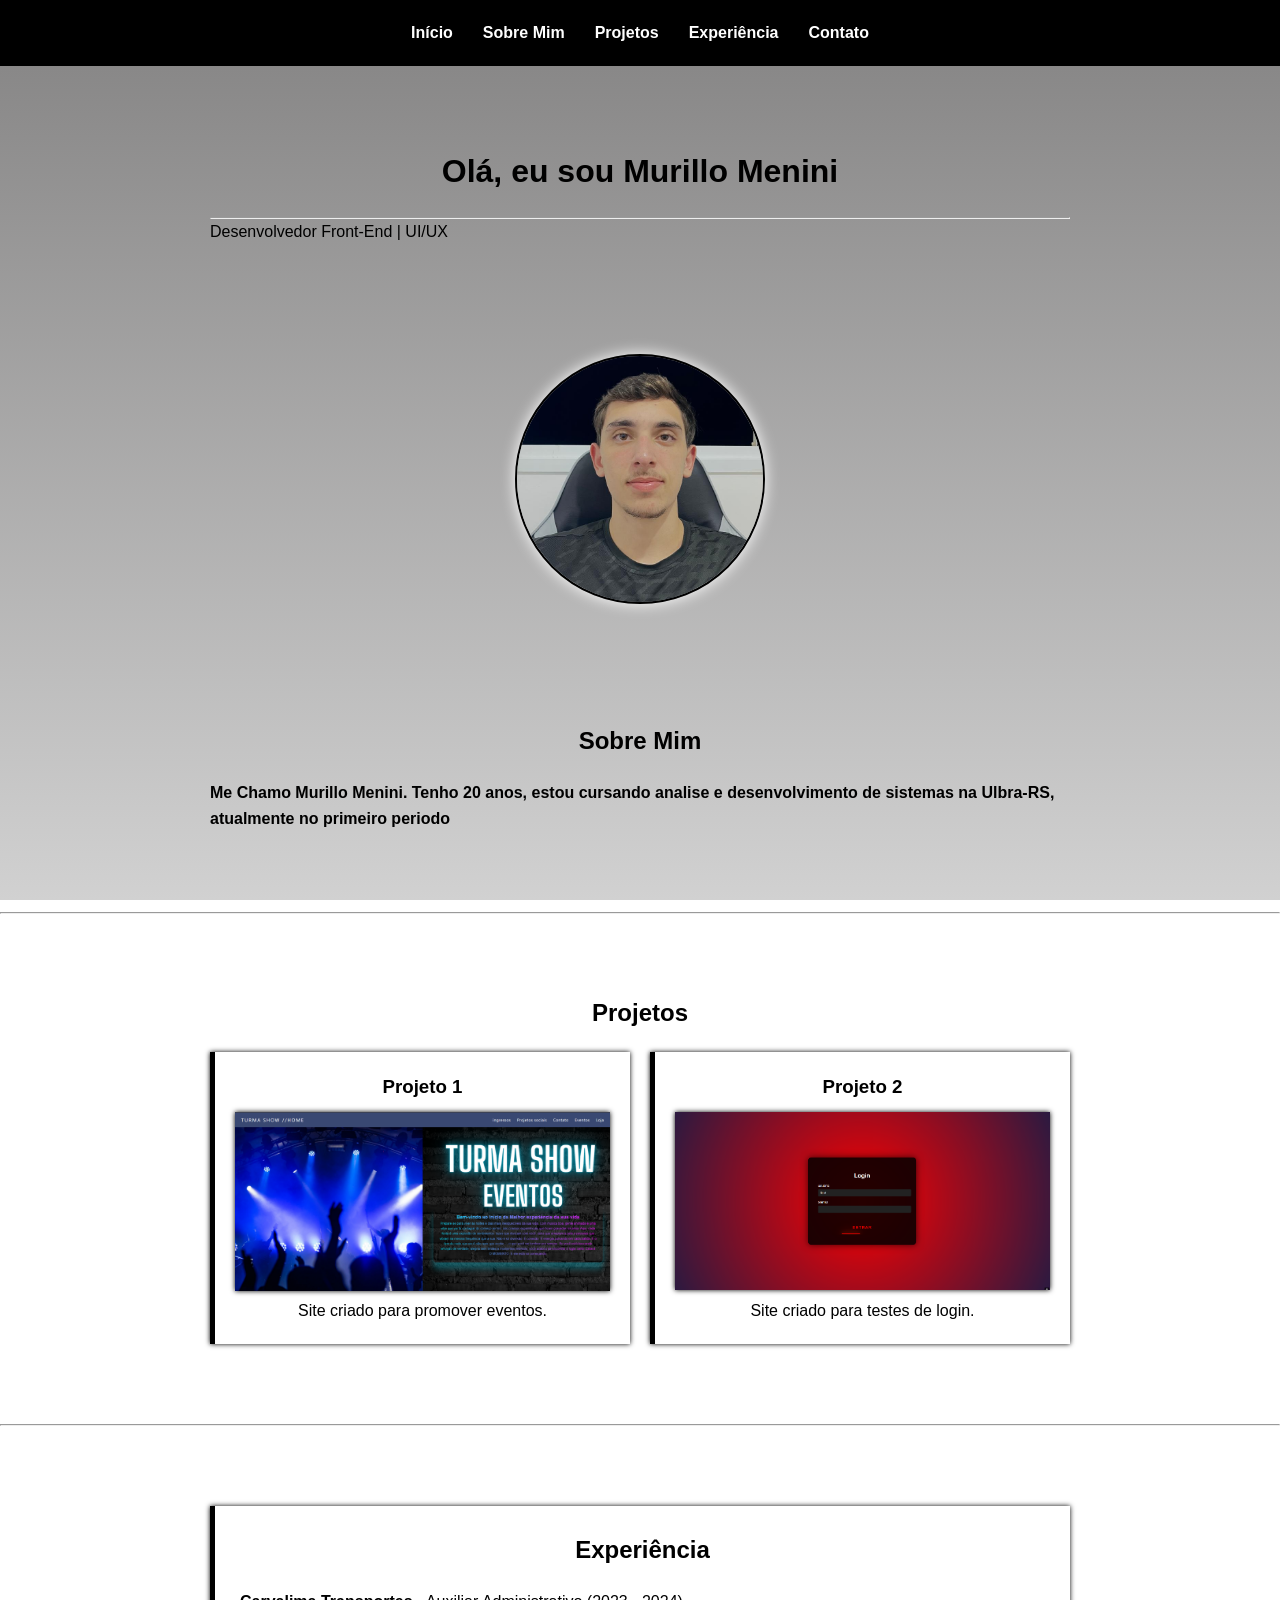
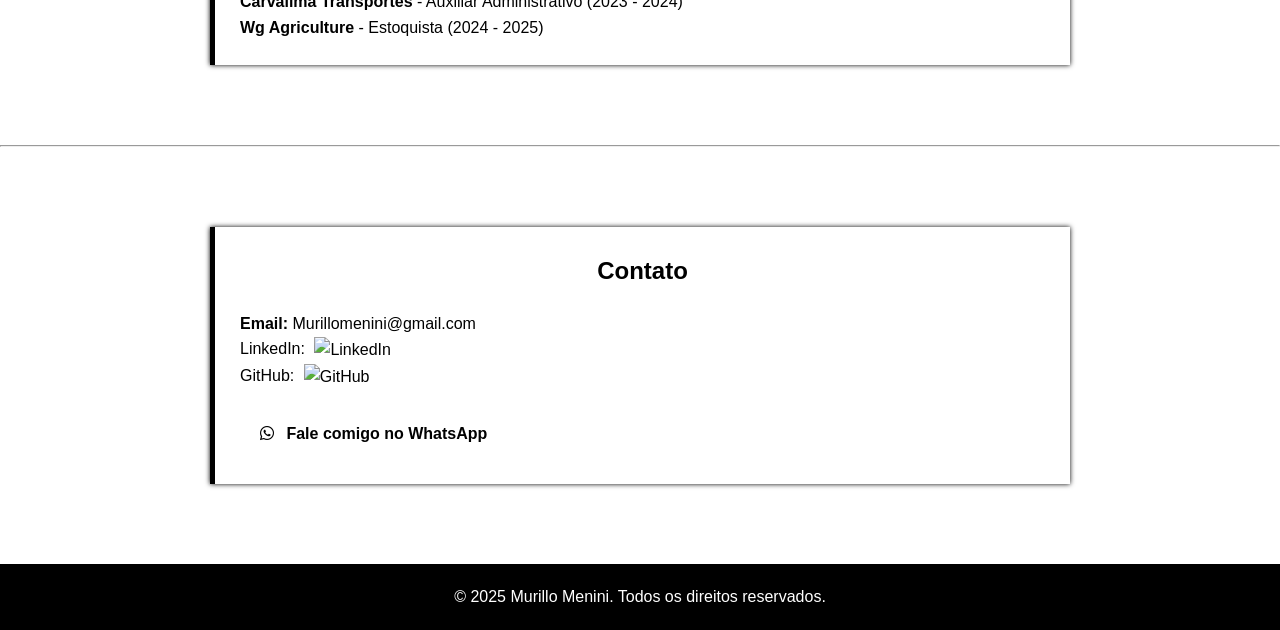
==== index.html @ 9c38cdf9 "Meus Projetos" ====
<!DOCTYPE html>
<html lang="pt-BR">
<head>
  <meta charset="UTF-8" />
  <meta name="viewport" content="width=device-width, initial-scale=1.0" />
  <title>Meu Portfólio</title>
  <link rel="stylesheet" href="style.css" />
  <link rel="stylesheet" href="https://cdnjs.cloudflare.com/ajax/libs/font-awesome/6.5.0/css/all.min.css" />

</head>
<body>

  <header>
    <nav>
      <ul>
        <li><a href="#inicio">Início</a></li>
        <li><a href="#sobre">Sobre Mim</a></li>
        <li><a href="#projetos">Projetos</a></li>
        <li><a href="#experiencia">Experiência</a></li>
        <li><a href="#contato">Contato</a></li>
      </ul>
    </nav>
  </header>

  <section id="inicio" class="section">
    <h1 class="imglogo ">Olá, eu sou Murillo Menini</h1>
    <hr>
    <p>Desenvolvedor Front-End | UI/UX  </p>
  </section>
<div class="Minhafoto">
    <img src="img/fotoeu.jpeg" alt="fotominha">
</div>
  <section id="sobre" class="section">
    <h2>Sobre Mim</h2>
    <p><strong>Me Chamo Murillo Menini. Tenho 20 anos, estou cursando analise e desenvolvimento de sistemas na Ulbra-RS, atualmente no primeiro periodo</strong></p>
  </section>
<hr>
  <section id="projetos" class="section">
    <h2>Projetos</h2>
    <div class="projetos">
      <div class="projeto">
        <h3>Projeto 1</h3>
        <img src="img/image2.png" alt="" id="fotofesta">
        <p>Site criado para promover eventos.</p>
      </div>
    
      <div class="projeto2">
        <h3>Projeto 2</h3>
        <img src="img/image.png" alt="" id="fotologin">
        <p>Site criado para testes de login.</p>
      </div>
    </div>
  </section>
<hr>
  <section id="experiencia" class="section">
    <div class="exp">
    <h2>Experiência</h2>
    <ul>
      <li><strong>Carvalima Transportes</strong> - Auxiliar Administrativo (2023 - 2024)</li>
      <li><strong>Wg Agriculture</strong> - Estoquista (2024 - 2025)</li>
    </ul>
    </div>
  </section>
<hr>
 <section id="contato" class="section">
  <div class="contato">
    <h2>Contato</h2>
    <p><strong>Email:</strong> Murillomenini@gmail.com</p> 
    <p>
      LinkedIn: 
      <a href="https://www.linkedin.com/in/murillo-menini-undefined-189537288/" target="_blank" style="text-decoration:none; color: inherit;">
        
        <img src="https://cdn-icons-png.flaticon.com/512/174/174857.png" alt="LinkedIn" width="20" style="vertical-align:middle; margin-left:5px;">
      </a>
    </p>
    <p>
      GitHub: 
      <a href="https://github.com/MurilloMenini" target="_blank" style="text-decoration:none; color: inherit;">
        
        <img src="https://cdn-icons-png.flaticon.com/512/25/25231.png" alt="GitHub" width="20" style="vertical-align:middle; margin-left:5px;">
      </a>
    </p>
    <a href="https://wa.me/5566996809168?text=Olá%2C+Murillo!+Vim+do+seu+portfólio." target="_blank" class="botao-whatsapp">
      <i class="fab fa-whatsapp"></i> Fale comigo no WhatsApp
    </a>
  </div>
</section>

  <footer>
    <p>© 2025 Murillo Menini. Todos os direitos reservados.</p>
  </footer>

  <script src="script.js"></script>
</body>
</html>
---- style.css ----
* {
  margin: 0;
  padding: 0;
  box-sizing: border-box;
  scroll-behavior: smooth;
}

body {
  font-family: 'Segoe UI', sans-serif;
  line-height: 1.6;
  color: #000000;
    background: linear-gradient(to bottom, #838282, #d1d1d1);
  background-size: cover;
  background-attachment: fixed;
}

header {
  background: #000000;
  padding: 10px 0;
  position: sticky;
  top: 0;
  z-index: 1000;
}

nav ul {
  display: flex;
  justify-content: center;
  list-style: none;
  flex-wrap: wrap;
}

nav ul li {
  margin: 10px 15px;
}

nav ul li a {
  color: #ffffff;
  text-decoration: none;
  font-weight: bold;
  transition: color 0.3s;
}

nav ul li a:hover {
  color: #D4AF37;
  text-transform: uppercase;
}

.section {
  padding: 80px 20px;
  max-width: 900px;
  margin: auto;
}

h1, h2 {
  margin-bottom: 20px;
  text-align: center;
}

.projetos {
  display: flex;
  flex-wrap: wrap;
  gap: 20px;
  justify-content: center;
}

.projeto,
.projeto2 {
 background-color: #ffffff;
  padding: 20px;
  border-left: 5px solid #000000;
  box-shadow: 0 0px 5px black;
  color: rgb(0, 0, 0);
  flex: 1 1 300px;
  max-width: 100%;
  text-align: center;
}

.projeto img,
.projeto2 img {
  max-width: 100%;
  height: auto;
  margin-top: 10px;
  box-shadow: 0 0 5px black;
}

footer {
  text-align: center;
  padding: 20px;
  background: #000000;
  color: #fff;
}

.Minhafoto {
  text-align: center;
  margin: 30px 0;
}

.Minhafoto img {
  width: 250px;
  height: 250px;
  border-radius: 50%;
  border: 2px solid black;
  box-shadow: 0px 0px 15px #ffffff;
  overflow: hidden;
  object-fit: cover;
}

.imglogo {
  color: #000000;
  font-size: 2rem;
  text-align: center;
}

.exp,
.contato {
  background-color: #ffffff;
  color: #000000;
  box-shadow: 0 0 5px black;
  border-left: 5px solid #000000;
  padding: 25px;
  margin: 0 auto;
  max-width: 900px;
}

.exp li {
  list-style: none;
}

.contato a {
  text-decoration: none;
  color: #000000;
}

.contato a:hover {

  color: #00ff0d;
  color: rgb(0, 0, 0);
}

.contato p {
  color: #000000;
}

.botao-whatsapp {
  display: inline-block;
  background-color: #ffffff;
  color: white;
  padding: 12px 20px;
  border-radius: 30px;
  font-weight: bold;
  text-decoration: none;
  font-size: 16px;
  margin-top: 20px;
  transition: background-color 0.3s ease;
}

.botao-whatsapp:hover {
  background-color: #1eff00;
  box-shadow: 0 0 5px black;
}

.botao-whatsapp i {
  margin-right: 8px;
}


@media (max-width: 768px) {
  nav ul {
    flex-direction: column;
    align-items: center;
  }

  .Minhafoto img {
    width: 180px;
    height: 180px;
  }

  .imglogo {
    font-size: 1.5rem;
  }

  .section {
    padding: 40px 15px;
  }

  h1, h2, p {
    font-size: 1rem;
  }

  .botao-whatsapp {
    font-size: 14px;
    padding: 10px 16px;
  }
}
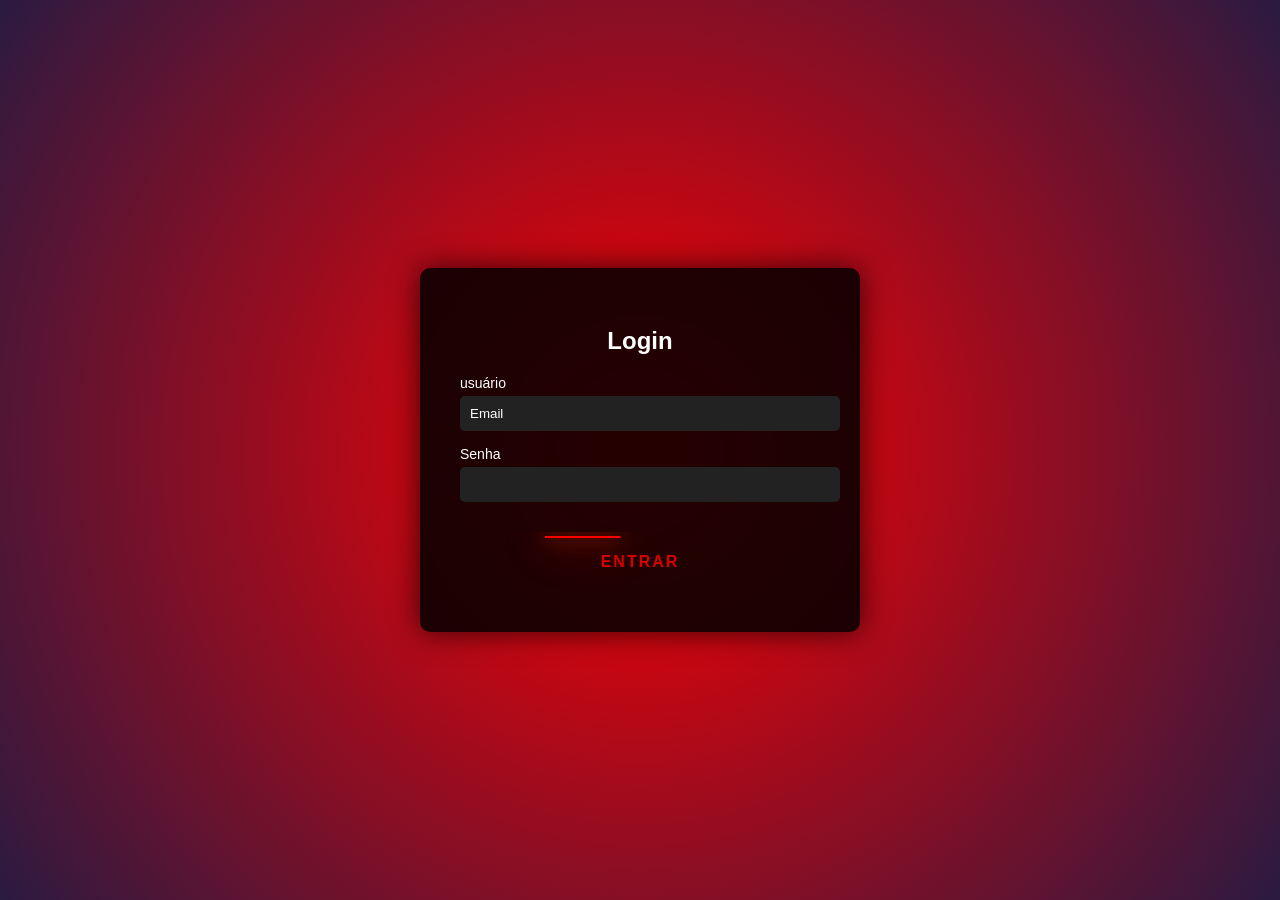
==== commit ca475f4b: "Add files via upload Aba de login" ====
--- a/index.html
+++ b/index.html
@@ -1,95 +1,29 @@
-<!DOCTYPE html>
-<html lang="pt-BR">
-<head>
-  <meta charset="UTF-8" />
-  <meta name="viewport" content="width=device-width, initial-scale=1.0" />
-  <title>Meu Portfólio</title>
-  <link rel="stylesheet" href="style.css" />
-  <link rel="stylesheet" href="https://cdnjs.cloudflare.com/ajax/libs/font-awesome/6.5.0/css/all.min.css" />
-
-</head>
-<body>
-
-  <header>
-    <nav>
-      <ul>
-        <li><a href="#inicio">Início</a></li>
-        <li><a href="#sobre">Sobre Mim</a></li>
-        <li><a href="#projetos">Projetos</a></li>
-        <li><a href="#experiencia">Experiência</a></li>
-        <li><a href="#contato">Contato</a></li>
-      </ul>
-    </nav>
-  </header>
-
-  <section id="inicio" class="section">
-    <h1 class="imglogo ">Olá, eu sou Murillo Menini</h1>
-    <hr>
-    <p>Desenvolvedor Front-End | UI/UX  </p>
-  </section>
-<div class="Minhafoto">
-    <img src="img/fotoeu.jpeg" alt="fotominha">
-</div>
-  <section id="sobre" class="section">
-    <h2>Sobre Mim</h2>
-    <p><strong>Me Chamo Murillo Menini. Tenho 20 anos, estou cursando analise e desenvolvimento de sistemas na Ulbra-RS, atualmente no primeiro periodo</strong></p>
-  </section>
-<hr>
-  <section id="projetos" class="section">
-    <h2>Projetos</h2>
-    <div class="projetos">
-      <div class="projeto">
-        <h3>Projeto 1</h3>
-        <img src="img/image2.png" alt="" id="fotofesta">
-        <p>Site criado para promover eventos.</p>
-      </div>
-    
-      <div class="projeto2">
-        <h3>Projeto 2</h3>
-        <img src="img/image.png" alt="" id="fotologin">
-        <p>Site criado para testes de login.</p>
-      </div>
-    </div>
-  </section>
-<hr>
-  <section id="experiencia" class="section">
-    <div class="exp">
-    <h2>Experiência</h2>
-    <ul>
-      <li><strong>Carvalima Transportes</strong> - Auxiliar Administrativo (2023 - 2024)</li>
-      <li><strong>Wg Agriculture</strong> - Estoquista (2024 - 2025)</li>
-    </ul>
-    </div>
-  </section>
-<hr>
- <section id="contato" class="section">
-  <div class="contato">
-    <h2>Contato</h2>
-    <p><strong>Email:</strong> Murillomenini@gmail.com</p> 
-    <p>
-      LinkedIn: 
-      <a href="https://www.linkedin.com/in/murillo-menini-undefined-189537288/" target="_blank" style="text-decoration:none; color: inherit;">
-        
-        <img src="https://cdn-icons-png.flaticon.com/512/174/174857.png" alt="LinkedIn" width="20" style="vertical-align:middle; margin-left:5px;">
-      </a>
-    </p>
-    <p>
-      GitHub: 
-      <a href="https://github.com/MurilloMenini" target="_blank" style="text-decoration:none; color: inherit;">
-        
-        <img src="https://cdn-icons-png.flaticon.com/512/25/25231.png" alt="GitHub" width="20" style="vertical-align:middle; margin-left:5px;">
-      </a>
-    </p>
-    <a href="https://wa.me/5566996809168?text=Olá%2C+Murillo!+Vim+do+seu+portfólio." target="_blank" class="botao-whatsapp">
-      <i class="fab fa-whatsapp"></i> Fale comigo no WhatsApp
-    </a>
-  </div>
-</section>
-
-  <footer>
-    <p>© 2025 Murillo Menini. Todos os direitos reservados.</p>
-  </footer>
-
-  <script src="script.js"></script>
-</body>
-</html>+<!DOCTYPE html>
+<html lang="en">
+<head>
+  <meta charset="UTF-8" />
+  <title>Login</title>
+  <link rel="stylesheet" href="style.css" />
+</head>
+<body>
+  <div class="login-caixa">
+    <h2>Login</h2>
+    <form id="loginForm">
+      <label for="username">usuário</label>
+      <input type="text" id="username" value="Email" required />
+
+      <label for="password">Senha</label>
+      <input type="password" id="Senha" required />
+
+      <div class="btn-capa">
+        <svg viewBox="0 0 220 60" class="btn-borda">
+          <rect x="5" y="5" width="210" height="50" rx="10" ry="10" pathLength="1"></rect>
+        </svg>
+        <button type="submit" class="cobra-btn">Entrar</button>
+      </div>
+    </form>
+  </div>
+
+  <script src="script.js"></script>
+</body>
+</html>
--- a/style.css
+++ b/style.css
@@ -1,194 +1,94 @@
-* {
-  margin: 0;
-  padding: 0;
-  box-sizing: border-box;
-  scroll-behavior: smooth;
-}
-
-body {
-  font-family: 'Segoe UI', sans-serif;
-  line-height: 1.6;
-  color: #000000;
-    background: linear-gradient(to bottom, #838282, #d1d1d1);
-  background-size: cover;
-  background-attachment: fixed;
-}
-
-header {
-  background: #000000;
-  padding: 10px 0;
-  position: sticky;
-  top: 0;
-  z-index: 1000;
-}
-
-nav ul {
-  display: flex;
-  justify-content: center;
-  list-style: none;
-  flex-wrap: wrap;
-}
-
-nav ul li {
-  margin: 10px 15px;
-}
-
-nav ul li a {
-  color: #ffffff;
-  text-decoration: none;
-  font-weight: bold;
-  transition: color 0.3s;
-}
-
-nav ul li a:hover {
-  color: #D4AF37;
-  text-transform: uppercase;
-}
-
-.section {
-  padding: 80px 20px;
-  max-width: 900px;
-  margin: auto;
-}
-
-h1, h2 {
-  margin-bottom: 20px;
-  text-align: center;
-}
-
-.projetos {
-  display: flex;
-  flex-wrap: wrap;
-  gap: 20px;
-  justify-content: center;
-}
-
-.projeto,
-.projeto2 {
- background-color: #ffffff;
-  padding: 20px;
-  border-left: 5px solid #000000;
-  box-shadow: 0 0px 5px black;
-  color: rgb(0, 0, 0);
-  flex: 1 1 300px;
-  max-width: 100%;
-  text-align: center;
-}
-
-.projeto img,
-.projeto2 img {
-  max-width: 100%;
-  height: auto;
-  margin-top: 10px;
-  box-shadow: 0 0 5px black;
-}
-
-footer {
-  text-align: center;
-  padding: 20px;
-  background: #000000;
-  color: #fff;
-}
-
-.Minhafoto {
-  text-align: center;
-  margin: 30px 0;
-}
-
-.Minhafoto img {
-  width: 250px;
-  height: 250px;
-  border-radius: 50%;
-  border: 2px solid black;
-  box-shadow: 0px 0px 15px #ffffff;
-  overflow: hidden;
-  object-fit: cover;
-}
-
-.imglogo {
-  color: #000000;
-  font-size: 2rem;
-  text-align: center;
-}
-
-.exp,
-.contato {
-  background-color: #ffffff;
-  color: #000000;
-  box-shadow: 0 0 5px black;
-  border-left: 5px solid #000000;
-  padding: 25px;
-  margin: 0 auto;
-  max-width: 900px;
-}
-
-.exp li {
-  list-style: none;
-}
-
-.contato a {
-  text-decoration: none;
-  color: #000000;
-}
-
-.contato a:hover {
-
-  color: #00ff0d;
-  color: rgb(0, 0, 0);
-}
-
-.contato p {
-  color: #000000;
-}
-
-.botao-whatsapp {
-  display: inline-block;
-  background-color: #ffffff;
-  color: white;
-  padding: 12px 20px;
-  border-radius: 30px;
-  font-weight: bold;
-  text-decoration: none;
-  font-size: 16px;
-  margin-top: 20px;
-  transition: background-color 0.3s ease;
-}
-
-.botao-whatsapp:hover {
-  background-color: #1eff00;
-  box-shadow: 0 0 5px black;
-}
-
-.botao-whatsapp i {
-  margin-right: 8px;
-}
-
-
-@media (max-width: 768px) {
-  nav ul {
-    flex-direction: column;
-    align-items: center;
-  }
-
-  .Minhafoto img {
-    width: 180px;
-    height: 180px;
-  }
-
-  .imglogo {
-    font-size: 1.5rem;
-  }
-
-  .section {
-    padding: 40px 15px;
-  }
-
-  h1, h2, p {
-    font-size: 1rem;
-  }
-
-  .botao-whatsapp {
-    font-size: 14px;
-    padding: 10px 16px;
-  }
+body {
+  height: 100vh;
+  background: radial-gradient(circle at center, #ff0000, #2b1a41);
+  display: flex;
+  align-items: center;
+  justify-content: center;
+  font-family: sans-serif;
+  margin: 0;
+}
+
+.login-caixa {
+  background: rgba(0, 0, 0, 0.85);
+  padding: 40px;
+  border-radius: 10px;
+  width: 360px;
+  color: white;
+  text-align: center;
+  box-shadow: 0 0 30px rgba(0, 0, 0, 0.7);
+}
+
+h2 {
+  margin-bottom: 20px;
+  font-size: 24px;
+}
+
+label {
+  display: block;
+  text-align: left;
+  margin: 15px 0 5px;
+  font-size: 14px;
+}
+
+input {
+  width: 100%;
+  padding: 10px;
+  background-color: #222;
+  border: none;
+  border-radius: 5px;
+  color: white;
+}
+
+
+.btn-capa {
+  position: relative;
+  width: 100%;
+  height: 60px;
+  margin-top: 30px;
+}
+
+.cobra-btn {
+  position: absolute;
+  top: 0;
+  left: 0;
+  width: 100%;
+  height: 100%;
+  background: transparent;
+  color: #d80000; 
+  font-weight: bold;
+  font-size: 16px;
+  border: none;
+  z-index: 2;
+  cursor: pointer;
+  letter-spacing: 2px;
+  text-transform: uppercase;
+  padding: 0;
+}
+
+.btn-borda {
+  position: absolute;
+  top: 0;
+  left: 0;
+  width: 100%;
+  height: 100%;
+  z-index: 1;
+}
+
+.btn-borda rect {
+  fill: none;
+  stroke: #ff0000; 
+  stroke-width: 2;
+  stroke-dasharray: 0.15 0.85; 
+  stroke-dashoffset: 0;
+  animation: move-snake 1s linear infinite; 
+  filter: drop-shadow(0 0 10px #ff5304) drop-shadow(0 0 20px #ff1100); 
+}
+
+@keyframes move-snake {
+  0% {
+    stroke-dashoffset: 0;
+  }
+  100% {
+    stroke-dashoffset: -1;
+  }
 }
